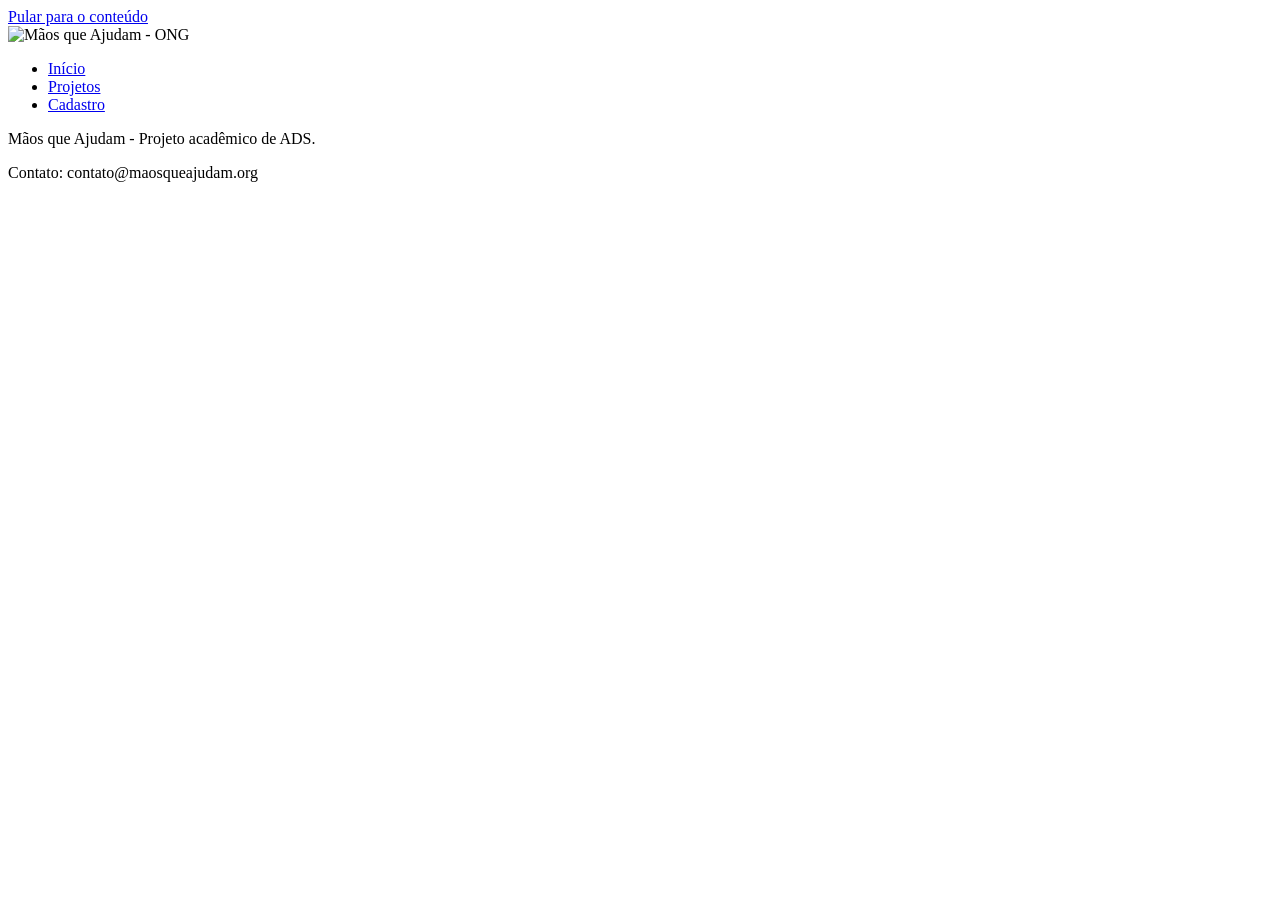
==== projetos.html @ 667d841e "Add files via upload" ====
<!DOCTYPE html>
<html lang="pt-BR">
<head>
    <meta charset="UTF-8">
    <meta name="viewport" content="width=device-width, initial-scale=1.0">
    <meta name="description" content="Site da ONG Mãos que Ajudam">
    <title>Projetos - Mãos que Ajudam</title>
    <link rel="stylesheet" href="../css/style.css">
</head>
<body>
<header>
    <a class="skip-link" href="#conteudo">Pular para o conteúdo</a>
    <div class="header-conteudo">
        <img class="logo" src="../imagens/logo.png" alt="Mãos que Ajudam - ONG">
        <nav aria-label="Navegação principal">
            <ul>
                <li><a href="index.html">Início</a></li>
                <li><a href="projetos.html">Projetos</a></li>
                <li><a href="cadastro.html">Cadastro</a></li>
            </ul>
        </nav>
    </div>
</header>
<main id="conteudo" tabindex="-1"></main>
<footer>
    <div class="footer-conteudo">
        <p>Mãos que Ajudam - Projeto acadêmico de ADS.</p>
        <p>Contato: contato@maosqueajudam.org</p>
    </div>
</footer>
<script type="module" src="../js/app.js"></script>
</body>
</html>
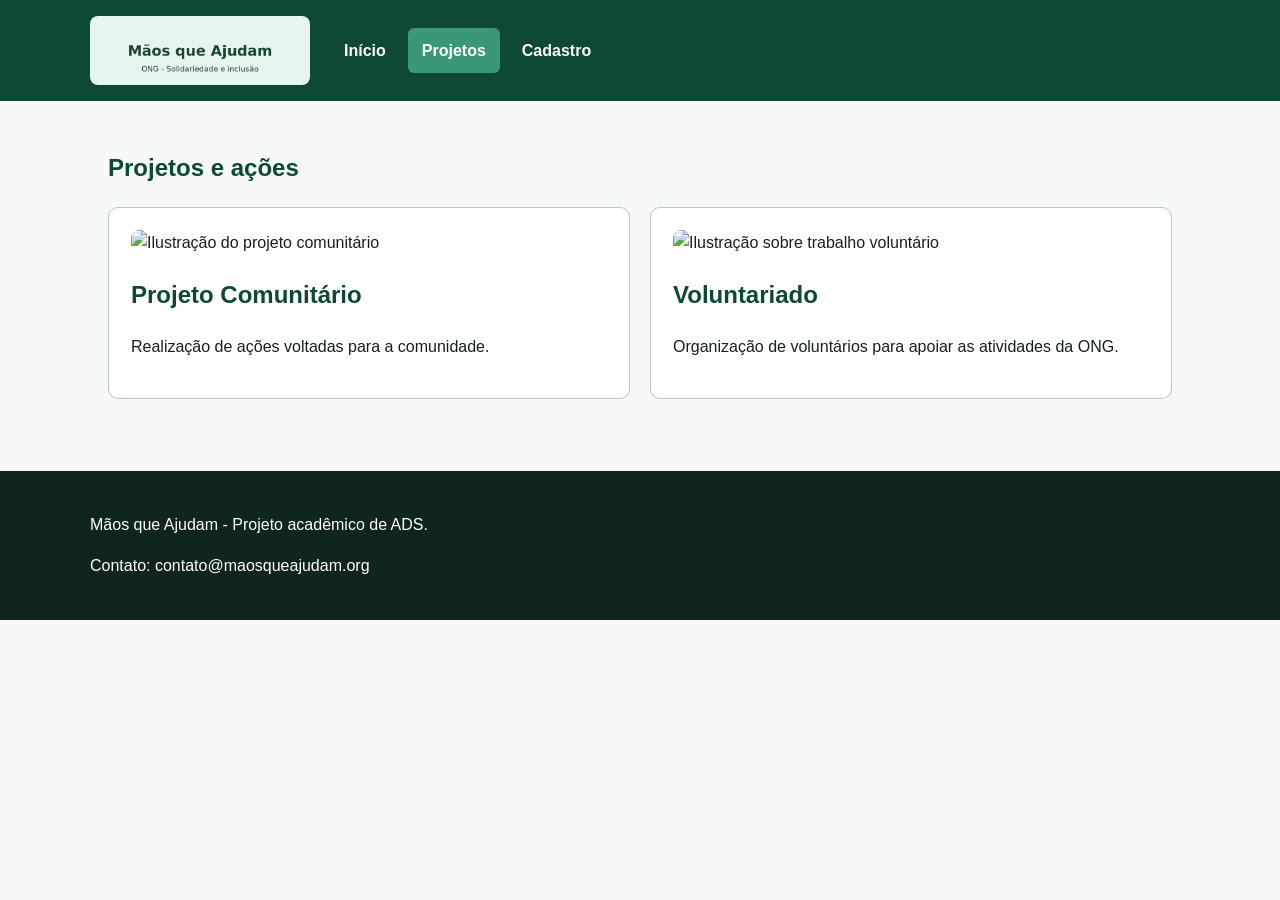
==== commit 1efd7c8c: "Update stylesheet and script paths in projetos.html" ====
--- a/projetos.html
+++ b/projetos.html
@@ -5,13 +5,13 @@
     <meta name="viewport" content="width=device-width, initial-scale=1.0">
     <meta name="description" content="Site da ONG Mãos que Ajudam">
     <title>Projetos - Mãos que Ajudam</title>
-    <link rel="stylesheet" href="../css/style.css">
+    <link rel="stylesheet" href="style.css">
 </head>
 <body>
 <header>
     <a class="skip-link" href="#conteudo">Pular para o conteúdo</a>
     <div class="header-conteudo">
-        <img class="logo" src="../imagens/logo.png" alt="Mãos que Ajudam - ONG">
+        <img class="logo" src="logo.png" alt="Mãos que Ajudam - ONG">
         <nav aria-label="Navegação principal">
             <ul>
                 <li><a href="index.html">Início</a></li>
@@ -28,6 +28,6 @@
         <p>Contato: contato@maosqueajudam.org</p>
     </div>
 </footer>
-<script type="module" src="../js/app.js"></script>
+<script type="module" src="app.js"></script>
 </body>
 </html>
--- a/style.css
+++ b/style.css
@@ -0,0 +1,205 @@
+
+:root {
+    --verde: #176b4d;
+    --verde-escuro: #0d4934;
+    --fundo: #f7f9f8;
+    --branco: #ffffff;
+    --texto: #17201c;
+    --borda: #b9c8c0;
+    --erro: #a40000;
+    --sucesso: #126b3d;
+}
+
+* { box-sizing: border-box; }
+
+html { scroll-behavior: smooth; }
+
+body {
+    margin: 0;
+    font-family: Arial, Helvetica, sans-serif;
+    color: var(--texto);
+    background: var(--fundo);
+    line-height: 1.6;
+}
+
+header {
+    background: var(--verde-escuro);
+    color: var(--branco);
+    padding: 16px;
+}
+
+.header-conteudo {
+    max-width: 1100px;
+    margin: 0 auto;
+    display: flex;
+    align-items: center;
+    gap: 20px;
+    flex-wrap: wrap;
+}
+
+.logo {
+    width: 220px;
+    height: auto;
+    background: white;
+    border-radius: 8px;
+}
+
+nav ul {
+    list-style: none;
+    display: flex;
+    gap: 8px;
+    padding: 0;
+    margin: 0;
+    flex-wrap: wrap;
+}
+
+nav a {
+    display: inline-block;
+    color: white;
+    padding: 10px 14px;
+    border-radius: 6px;
+    text-decoration: none;
+    font-weight: bold;
+}
+
+nav a:hover, nav a:focus {
+    background: #2d8565;
+}
+
+nav a[aria-current="page"] {
+    background: #3b9775;
+}
+
+main {
+    max-width: 1100px;
+    margin: 0 auto;
+    padding: 28px 18px 50px;
+}
+
+.hero, .card, form, .mensagem {
+    background: var(--branco);
+    border: 1px solid var(--borda);
+    border-radius: 10px;
+    padding: 22px;
+    margin-bottom: 22px;
+}
+
+.grid {
+    display: grid;
+    grid-template-columns: repeat(auto-fit, minmax(240px, 1fr));
+    gap: 20px;
+}
+
+.card img {
+    width: 100%;
+    height: auto;
+    border-radius: 8px;
+}
+
+h1, h2, h3 { color: var(--verde-escuro); }
+
+.btn, button {
+    background: var(--verde);
+    color: white;
+    border: 0;
+    border-radius: 6px;
+    padding: 11px 16px;
+    cursor: pointer;
+    font-weight: bold;
+}
+
+button:hover, button:focus, .btn:hover, .btn:focus {
+    background: var(--verde-escuro);
+}
+
+form {
+    max-width: 760px;
+}
+
+fieldset {
+    border: 1px solid var(--borda);
+    border-radius: 8px;
+    padding: 18px;
+    margin-bottom: 18px;
+}
+
+legend {
+    font-weight: bold;
+    color: var(--verde-escuro);
+}
+
+.form-grupo {
+    margin-bottom: 15px;
+}
+
+label {
+    display: block;
+    font-weight: bold;
+    margin-bottom: 5px;
+}
+
+input, select, textarea {
+    width: 100%;
+    padding: 10px;
+    border: 2px solid #7b8b83;
+    border-radius: 6px;
+    font: inherit;
+    background: white;
+    color: var(--texto);
+}
+
+input:focus, select:focus, textarea:focus, button:focus, a:focus {
+    outline: 3px solid #ffbf00;
+    outline-offset: 2px;
+}
+
+.campo-erro {
+    border-color: var(--erro);
+}
+
+.campo-ok {
+    border-color: var(--sucesso);
+}
+
+.mensagem-erro {
+    color: var(--erro);
+    font-weight: bold;
+}
+
+.mensagem-ok {
+    color: var(--sucesso);
+    font-weight: bold;
+}
+
+footer {
+    background: #10251d;
+    color: white;
+    padding: 25px 18px;
+}
+
+.footer-conteudo {
+    max-width: 1100px;
+    margin: auto;
+}
+
+footer a { color: white; }
+
+.skip-link {
+    position: absolute;
+    left: -9999px;
+    top: 8px;
+    background: white;
+    color: black;
+    padding: 10px;
+    z-index: 1000;
+}
+
+.skip-link:focus {
+    left: 8px;
+}
+
+@media (max-width: 650px) {
+    .header-conteudo { flex-direction: column; align-items: flex-start; }
+    nav ul { flex-direction: column; width: 100%; }
+    nav a { width: 100%; }
+}
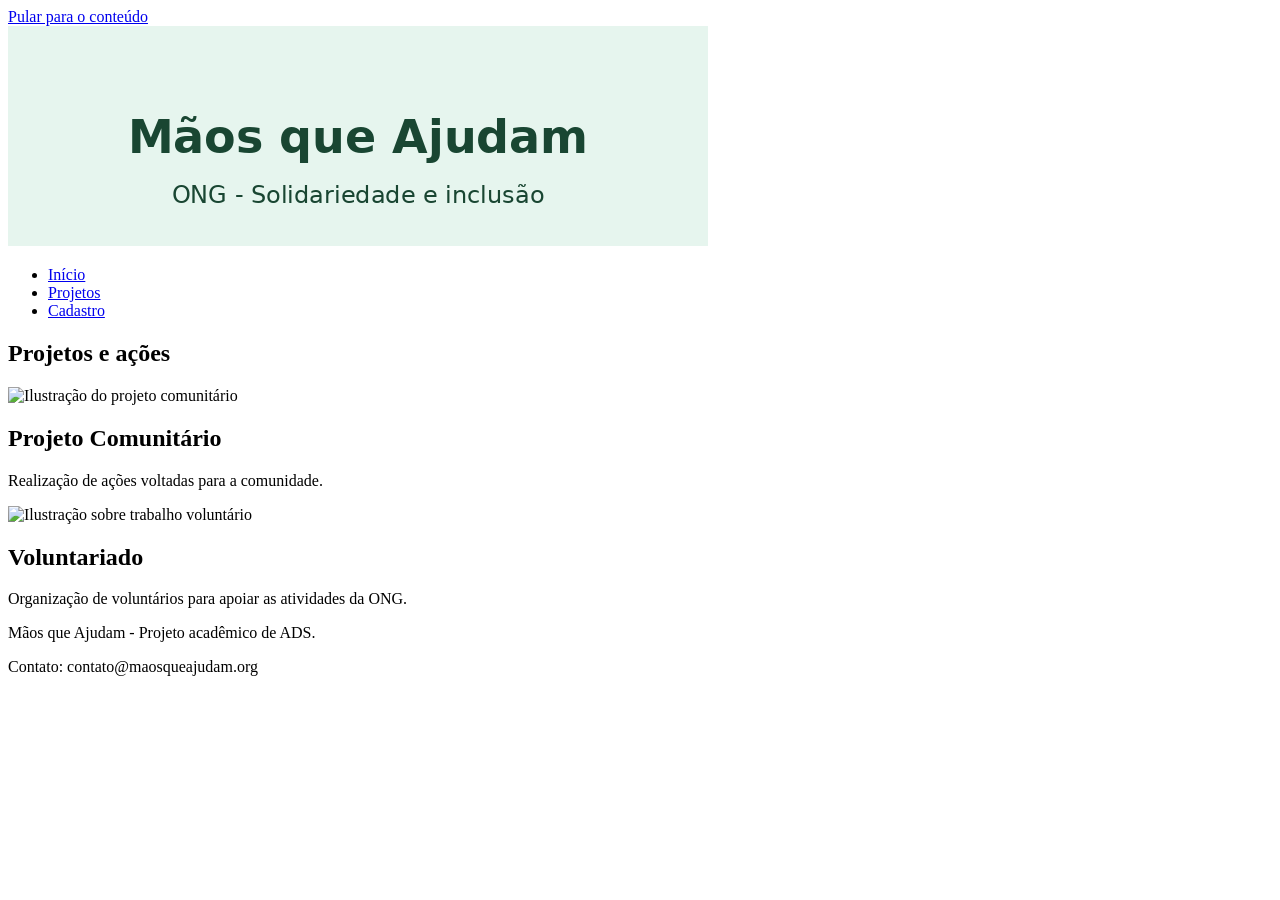
==== commit 532b8b4a: "Update stylesheet link in projetos.html" ====
--- a/projetos.html
+++ b/projetos.html
@@ -5,7 +5,7 @@
     <meta name="viewport" content="width=device-width, initial-scale=1.0">
     <meta name="description" content="Site da ONG Mãos que Ajudam">
     <title>Projetos - Mãos que Ajudam</title>
-    <link rel="stylesheet" href="style.css">
+    <link rel="folha de estilo"href="../css/style.css">
 </head>
 <body>
 <header>
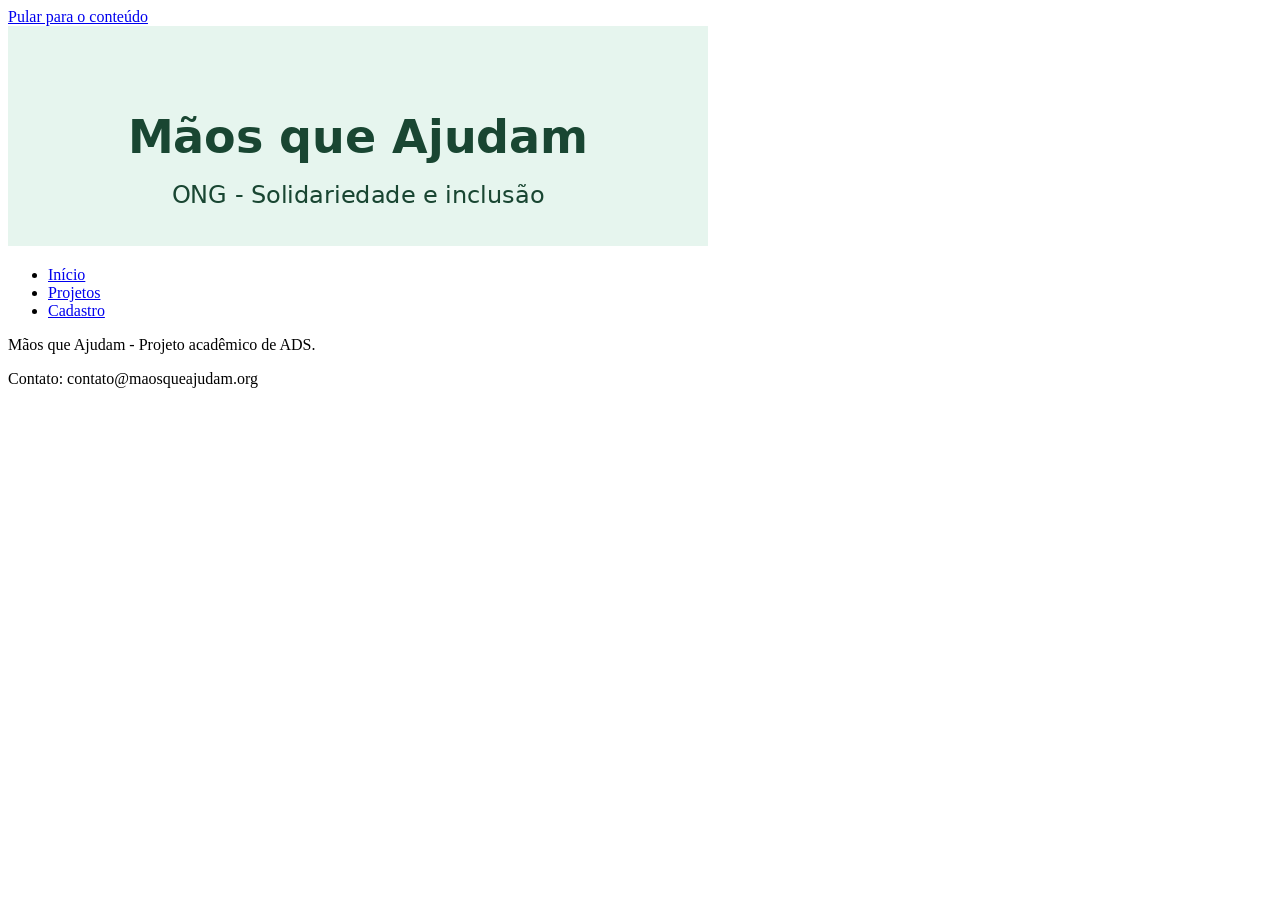
==== commit ffa6bf47: "Update script source path in projetos.html" ====
--- a/projetos.html
+++ b/projetos.html
@@ -28,6 +28,6 @@
         <p>Contato: contato@maosqueajudam.org</p>
     </div>
 </footer>
-<script type="module" src="app.js"></script>
+<script type="module" src="../js/app.js"></script>
 </body>
 </html>
